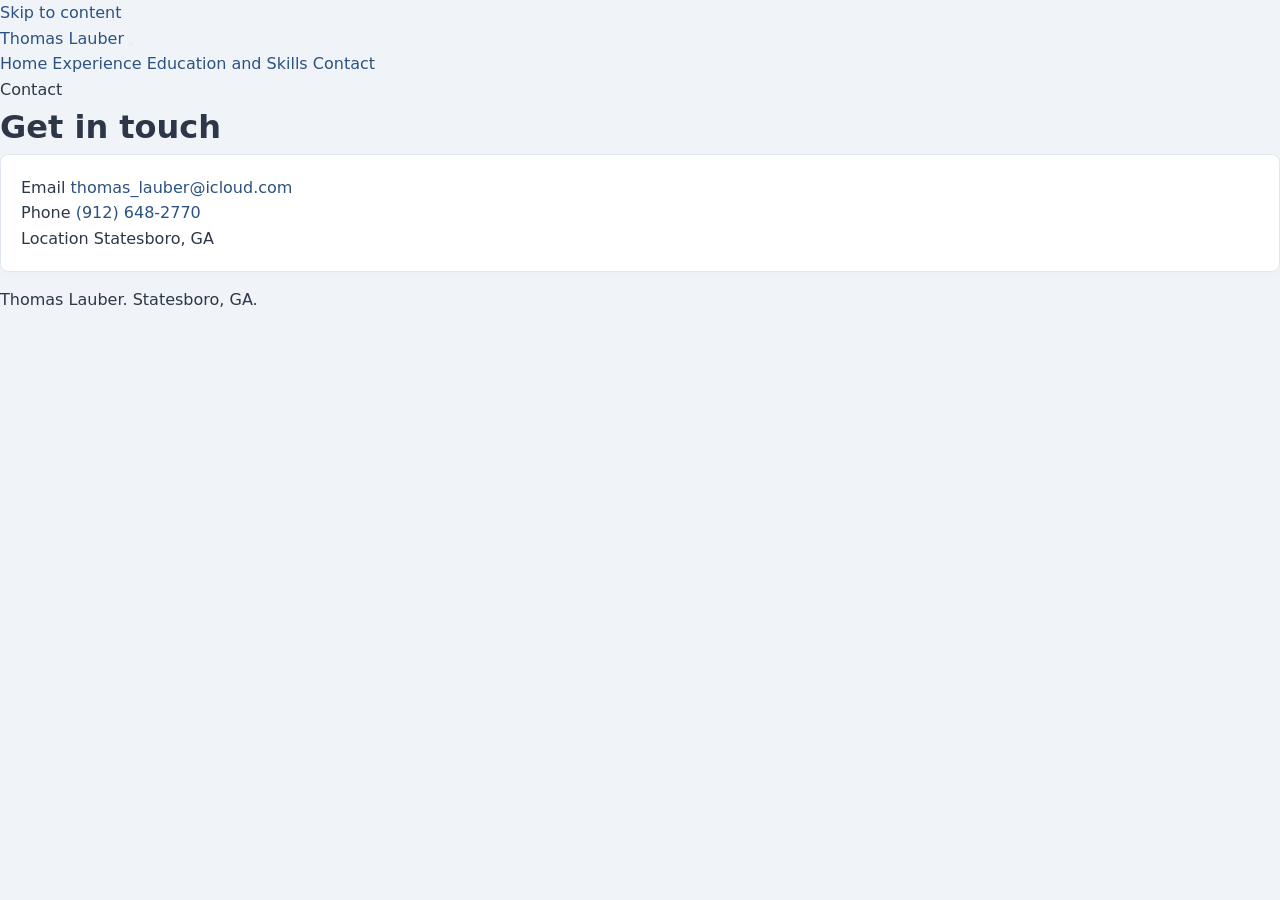
==== contact.html @ 5c323bb1 "Add contact.html with contact information" ====
<!DOCTYPE html>
<html lang="en">
<head>
<meta charset="UTF-8">
<meta name="viewport" content="width=device-width, initial-scale=1.0">
<title>Contact - Thomas Lauber</title>
<meta name="description" content="Contact Thomas Lauber, a student in Statesboro, GA.">
<link rel="icon" href="data:image/svg+xml,%3Csvg xmlns='http://www.w3.org/2000/svg' viewBox='0 0 64 64'%3E%3Crect width='64' height='64' rx='14' fill='%232C4A3A'/%3E%3Ctext x='32' y='42' font-family='Georgia,serif' font-size='28' fill='%23F4F6F2' text-anchor='middle'%3ETL%3C/text%3E%3C/svg%3E">
<link rel="preconnect" href="https://fonts.googleapis.com">
<link rel="preconnect" href="https://fonts.gstatic.com" crossorigin>
<link href="https://fonts.googleapis.com/css2?family=Fraunces:ital,wght@0,300;0,500;0,600;1,500&family=Inter:wght@400;500;600;700&family=IBM+Plex+Mono:wght@400;500&display=swap" rel="stylesheet">
<link rel="stylesheet" href="style.css">
</head>
<body>
<a class="skip-link" href="#main">Skip to content</a>

<header class="site-nav">
  <div class="nav-inner">
    <a class="nav-mark" href="index.html">Thomas Lauber</a>
    <button class="nav-toggle" aria-label="Toggle navigation" aria-expanded="false" id="navToggle">
      <span></span>
    </button>
    <nav class="nav-links" id="navLinks">
      <a href="index.html">Home</a>
      <a href="experience.html">Experience</a>
      <a href="education.html">Education and Skills</a>
      <a href="contact.html" aria-current="page">Contact</a>
    </nav>
  </div>
</header>

<main id="main">
  <div class="page-head">
    <div class="section-inner">
      <p class="eyebrow">Contact</p>
      <h1>Get in touch</h1>
    </div>
  </div>

  <section class="reveal">
    <div class="section-inner">
      <div class="card contact-card">
        <div class="contact-row">
          <span class="label">Email</span>
          <a href="mailto:thomas_lauber@icloud.com">thomas_lauber@icloud.com</a>
        </div>
        <div class="contact-row">
          <span class="label">Phone</span>
          <a href="tel:+19126482770">(912) 648-2770</a>
        </div>
        <div class="contact-row">
          <span class="label">Location</span>
          <span>Statesboro, GA</span>
        </div>
      </div>
    </div>
  </section>
</main>

<footer>
  <p>Thomas Lauber. Statesboro, GA.</p>
</footer>

<script src="script.js"></script>
</body>
</html>
---- style.css ----
:root {
    --primary: #1e3a5f;
    --accent: #2c5282;
    --bg-light: #f0f4f8;
    --card-bg: #ffffff;
    --text: #2d3748;
    --border: #e2e8f0;
}

* {
    box-sizing: border-box;
    margin: 0;
    padding: 0;
}

body {
    font-family: 'Segoe UI', system-ui, -apple-system, sans-serif;
    background-color: var(--bg-light);
    color: var(--text);
    line-height: 1.6;
}

/* Navigation Header */
.header {
    background-color: var(--primary);
    color: #ffffff;
    text-align: center;
    padding: 30px 20px 15px;
    box-shadow: 0 2px 10px rgba(0,0,0,0.1);
}

.header h1 {
    letter-spacing: 2px;
    font-size: 2.2rem;
    margin-bottom: 20px;
}

.nav {
    display: flex;
    justify-content: center;
    gap: 10px;
    flex-wrap: wrap;
}

.nav-btn {
    background: transparent;
    border: 2px solid transparent;
    color: #e2e8f0;
    padding: 8px 18px;
    font-size: 1rem;
    font-weight: 600;
    cursor: pointer;
    border-radius: 20px;
    transition: all 0.3s ease;
}

.nav-btn:hover {
    color: #ffffff;
    background-color: rgba(255, 255, 255, 0.1);
}

.nav-btn.active {
    background-color: #ffffff;
    color: var(--primary);
}

/* Layout */
.container {
    max-width: 850px;
    margin: 40px auto;
    padding: 0 20px;
}

h2 {
    color: var(--primary);
    border-bottom: 2px solid var(--accent);
    padding-bottom: 5px;
    margin-bottom: 20px;
}

.card {
    background: var(--card-bg);
    border: 1px solid var(--border);
    border-radius: 8px;
    padding: 20px;
    margin-bottom: 15px;
    box-shadow: 0 2px 4px rgba(0,0,0,0.02);
}

.card h3 {
    color: var(--accent);
    margin-bottom: 5px;
}

.subtitle {
    font-style: italic;
    color: #718096;
    margin-bottom: 10px;
}

ul {
    margin-left: 20px;
}

.grid-2 {
    display: grid;
    grid-template-columns: 1fr 1fr;
    gap: 20px;
}

@media (max-width: 600px) {
    .grid-2 {
        grid-template-columns: 1fr;
    }
}

a {
    color: var(--accent);
    text-decoration: none;
}

a:hover {
    text-decoration: underline;
}

/* Page Transition Effects */
.page {
    display: none;
    opacity: 0;
    transition: opacity 0.4s ease-in-out;
}

.page.active {
    display: block;
}

.page.fade-in {
    opacity: 1;
}
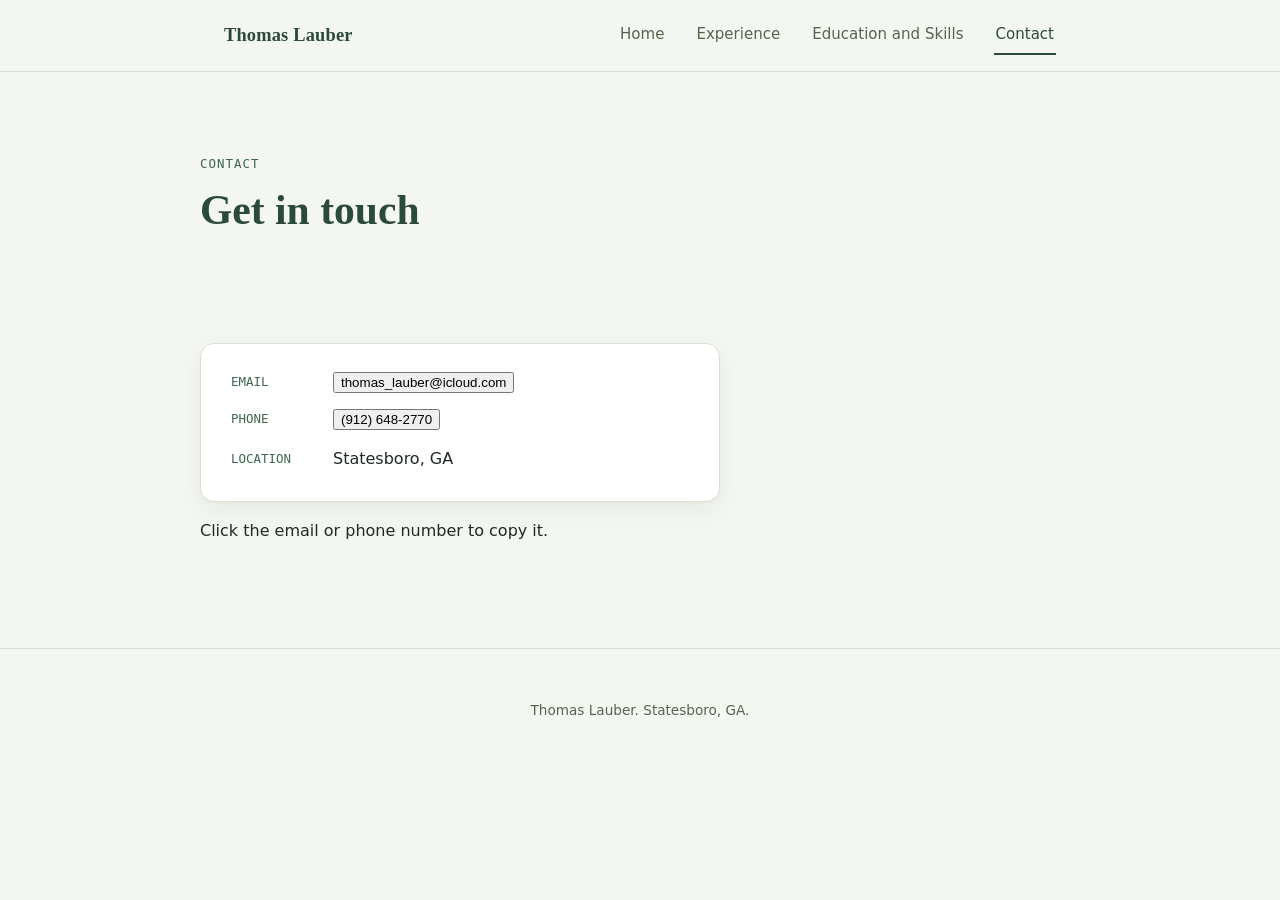
==== commit dfe88c1c: "Update contact.html" ====
--- a/contact.html
+++ b/contact.html
@@ -10,6 +10,7 @@
 <link rel="preconnect" href="https://fonts.gstatic.com" crossorigin>
 <link href="https://fonts.googleapis.com/css2?family=Fraunces:ital,wght@0,300;0,500;0,600;1,500&family=Inter:wght@400;500;600;700&family=IBM+Plex+Mono:wght@400;500&display=swap" rel="stylesheet">
 <link rel="stylesheet" href="style.css">
+<noscript><style>body{opacity:1 !important;}</style></noscript>
 </head>
 <body>
 <a class="skip-link" href="#main">Skip to content</a>
@@ -42,17 +43,18 @@
       <div class="card contact-card">
         <div class="contact-row">
           <span class="label">Email</span>
-          <a href="mailto:thomas_lauber@icloud.com">thomas_lauber@icloud.com</a>
+          <button type="button" class="copy-target" data-copy="thomas_lauber@icloud.com" aria-label="Copy email address to clipboard">thomas_lauber@icloud.com</button>
         </div>
         <div class="contact-row">
           <span class="label">Phone</span>
-          <a href="tel:+19126482770">(912) 648-2770</a>
+          <button type="button" class="copy-target" data-copy="(912) 648-2770" aria-label="Copy phone number to clipboard">(912) 648-2770</button>
         </div>
         <div class="contact-row">
           <span class="label">Location</span>
           <span>Statesboro, GA</span>
         </div>
       </div>
+      <p class="contact-hint">Click the email or phone number to copy it.</p>
     </div>
   </section>
 </main>
@@ -61,6 +63,8 @@
   <p>Thomas Lauber. Statesboro, GA.</p>
 </footer>
 
+<div id="toast" class="toast" role="status" aria-live="polite"></div>
+
 <script src="script.js"></script>
 </body>
 </html>
--- a/style.css
+++ b/style.css
@@ -1,139 +1,197 @@
-:root {
-    --primary: #1e3a5f;
-    --accent: #2c5282;
-    --bg-light: #f0f4f8;
-    --card-bg: #ffffff;
-    --text: #2d3748;
-    --border: #e2e8f0;
+:root{
+  --paper:#F4F6F2;
+  --paper-alt:#EAEFE6;
+  --ink:#202A22;
+  --ink-soft:#57634F;
+  --moss:#3F6650;
+  --moss-deep:#2C4A3A;
+  --gold:#B98A3E;
+  --line:#D9E0D3;
+  --card:#FFFFFF;
+  --shadow: 0 1px 2px rgba(32,42,34,0.04), 0 8px 24px rgba(32,42,34,0.06);
+  --radius: 14px;
+  --maxw: 880px;
+}
+*{box-sizing:border-box;}
+html{scroll-behavior:smooth;}
+body{
+  margin:0;
+  background:var(--paper);
+  color:var(--ink);
+  font-family:'Inter',system-ui,-apple-system,sans-serif;
+  line-height:1.65;
+  -webkit-font-smoothing:antialiased;
+}
+h1,h2,h3{
+  font-family:'Fraunces',Georgia,serif;
+  color:var(--moss-deep);
+  line-height:1.15;
+  margin:0;
+}
+a{color:inherit;}
+ul{margin:0;padding:0;list-style:none;}
+img,svg{display:block;max-width:100%;}
+.eyebrow{
+  font-family:'IBM Plex Mono',monospace;
+  font-size:0.78rem;
+  letter-spacing:0.08em;
+  text-transform:uppercase;
+  color:var(--moss);
+}
+section{padding:88px 24px;}
+.section-inner{max-width:var(--maxw); margin:0 auto;}
+.section-alt{background:var(--paper-alt);}
+.section-head{margin-bottom:44px;}
+.section-head h2{font-size:clamp(1.6rem,3.4vw,2.1rem); font-weight:600; margin-top:8px;}
+
+.skip-link{
+  position:absolute; left:-999px; top:auto;
+  background:var(--moss-deep); color:#fff; padding:10px 16px; border-radius:8px; z-index:100;
+}
+.skip-link:focus{left:16px; top:16px;}
+
+:focus-visible{outline:2px solid var(--gold); outline-offset:3px; border-radius:4px;}
+
+header.site-nav{
+  position:sticky; top:0; z-index:50;
+  background:rgba(244,246,242,0.88);
+  backdrop-filter:blur(8px);
+  border-bottom:1px solid var(--line);
+}
+.nav-inner{
+  max-width:var(--maxw); margin:0 auto; padding:16px 24px;
+  display:flex; align-items:center; justify-content:space-between;
+}
+.nav-mark{
+  font-family:'Fraunces',serif; font-weight:600; font-size:1.15rem; color:var(--moss-deep);
+  text-decoration:none; letter-spacing:0.01em;
+}
+.nav-links{display:flex; gap:28px;}
+.nav-links a{
+  text-decoration:none; font-size:0.94rem; font-weight:500; color:var(--ink-soft);
+  padding:6px 2px; border-bottom:2px solid transparent; transition:color .2s ease, border-color .2s ease;
+}
+.nav-links a:hover{color:var(--moss-deep); border-color:var(--gold);}
+.nav-links a[aria-current="page"]{color:var(--moss-deep); border-color:var(--moss-deep);}
+.nav-toggle{display:none; background:none; border:1px solid var(--line); border-radius:8px; padding:8px 10px; cursor:pointer;}
+.nav-toggle span, .nav-toggle span::before, .nav-toggle span::after{
+  content:''; display:block; width:20px; height:2px; background:var(--ink); position:relative; transition:.2s ease;
+}
+.nav-toggle span::before{position:absolute; top:-6px;}
+.nav-toggle span::after{position:absolute; top:6px;}
+
+.hero{
+  padding:110px 24px 90px;
+  position:relative;
+  overflow:hidden;
+}
+.hero-inner{max-width:var(--maxw); margin:0 auto; position:relative;}
+.hero-rings{
+  position:absolute; right:-60px; top:-40px; width:340px; height:340px;
+  opacity:0.55; pointer-events:none;
+}
+.hero h1{
+  font-size:clamp(2.4rem,6vw,3.6rem);
+  font-weight:600;
+  margin-top:14px;
+}
+.hero .role{
+  font-style:italic;
+  font-weight:500;
+  color:var(--moss);
+}
+.hero p.lede{
+  max-width:560px; margin-top:20px; font-size:1.08rem; color:var(--ink-soft);
+}
+.hero-ctas{display:flex; gap:14px; margin-top:34px; flex-wrap:wrap;}
+.btn{
+  display:inline-flex; align-items:center; gap:8px;
+  padding:12px 22px; border-radius:999px; font-weight:600; font-size:0.95rem;
+  text-decoration:none; transition:transform .2s ease, background .2s ease, box-shadow .2s ease;
+  border:1px solid transparent; cursor:pointer;
+}
+.btn-primary{background:var(--moss-deep); color:#fff;}
+.btn-primary:hover{background:var(--moss); transform:translateY(-1px); box-shadow:var(--shadow);}
+.btn-secondary{background:transparent; color:var(--moss-deep); border-color:var(--moss-deep);}
+.btn-secondary:hover{background:var(--moss-deep); color:#fff; transform:translateY(-1px);}
+
+.about p{max-width:680px; font-size:1.05rem; color:var(--ink-soft);}
+
+.skills-grid{display:grid; grid-template-columns:1fr 1fr 1fr; gap:28px;}
+.skill-group h3{font-size:1rem; font-family:'Inter',sans-serif; font-weight:600; color:var(--ink); margin-bottom:14px;}
+.tag-list{display:flex; flex-wrap:wrap; gap:8px;}
+.tag{
+  font-family:'IBM Plex Mono',monospace; font-size:0.8rem;
+  background:var(--card); border:1px solid var(--line); color:var(--ink-soft);
+  padding:6px 12px; border-radius:8px;
+}
+.lang-row{display:flex; justify-content:space-between; font-size:0.95rem; padding:6px 0; border-bottom:1px solid var(--line);}
+.lang-row:last-child{border-bottom:none;}
+.lang-level{color:var(--moss); font-weight:600; font-size:0.82rem; font-family:'IBM Plex Mono',monospace;}
+
+.timeline{position:relative; padding-left:32px; border-left:2px solid var(--line);}
+.timeline-item{position:relative; padding-bottom:40px;}
+.timeline-item:last-child{padding-bottom:0;}
+.timeline-item::before{
+  content:''; position:absolute; left:-41px; top:6px;
+  width:12px; height:12px; border-radius:50%;
+  background:var(--moss); box-shadow:0 0 0 4px var(--paper);
+}
+.timeline-item .tag{margin-bottom:8px; display:inline-block;}
+.timeline-item h3{font-size:1.15rem; font-weight:600; font-family:'Inter',sans-serif; color:var(--ink);}
+.timeline-item p{color:var(--ink-soft); margin-top:8px; max-width:600px;}
+
+.card{
+  background:var(--card); border:1px solid var(--line); border-radius:var(--radius);
+  padding:28px 30px; box-shadow:var(--shadow);
+}
+.card h3{font-size:1.2rem; font-family:'Inter',sans-serif; font-weight:600; color:var(--ink);}
+.card .subtitle{font-family:'IBM Plex Mono',monospace; font-size:0.85rem; color:var(--moss); margin-top:4px; display:block;}
+.edu-cols{display:grid; grid-template-columns:1fr 1fr; gap:20px; margin-top:20px;}
+.edu-cols h4{font-size:0.85rem; text-transform:uppercase; letter-spacing:0.05em; color:var(--ink-soft); margin-bottom:10px; font-weight:600;}
+.edu-cols ul li{padding:4px 0; font-size:0.95rem; color:var(--ink-soft); position:relative; padding-left:16px;}
+.edu-cols ul li::before{content:'-'; position:absolute; left:0; color:var(--gold);}
+
+.contact-card{display:flex; flex-direction:column; gap:16px; max-width:520px;}
+.contact-row{display:flex; align-items:center; gap:12px; font-size:1rem;}
+.contact-row .label{font-family:'IBM Plex Mono',monospace; font-size:0.78rem; text-transform:uppercase; color:var(--moss); width:90px; flex-shrink:0;}
+.contact-row a{text-decoration:none; font-weight:500; border-bottom:1px solid var(--line); transition:border-color .2s ease, color .2s ease;}
+.contact-row a:hover{border-color:var(--gold); color:var(--moss-deep);}
+
+.page-head{padding:70px 24px 20px;}
+.page-head .section-inner{max-width:var(--maxw); margin:0 auto;}
+.page-head h1{font-size:clamp(2rem,4.5vw,2.6rem); font-weight:600; margin-top:8px;}
+
+footer{
+  padding:36px 24px; text-align:center; font-size:0.85rem; color:var(--ink-soft);
+  border-top:1px solid var(--line);
 }
 
-* {
-    box-sizing: border-box;
-    margin: 0;
-    padding: 0;
+.reveal{opacity:0; transform:translateY(14px); transition:opacity .6s ease, transform .6s ease;}
+.reveal.is-visible{opacity:1; transform:translateY(0);}
+
+@media (prefers-reduced-motion: reduce){
+  html{scroll-behavior:auto;}
+  *{transition:none !important; animation:none !important;}
+  .reveal{opacity:1; transform:none;}
 }
 
-body {
-    font-family: 'Segoe UI', system-ui, -apple-system, sans-serif;
-    background-color: var(--bg-light);
-    color: var(--text);
-    line-height: 1.6;
+@media (max-width:760px){
+  .skills-grid{grid-template-columns:1fr; gap:26px;}
+  .edu-cols{grid-template-columns:1fr;}
+  .nav-links{
+    position:absolute; top:100%; left:0; right:0;
+    background:var(--paper); border-bottom:1px solid var(--line);
+    flex-direction:column; padding:12px 24px; gap:4px;
+    display:none;
+  }
+  .nav-links.open{display:flex;}
+  .nav-links a{padding:12px 4px;}
+  .nav-toggle{display:block;}
+  section{padding:64px 20px;}
+  .hero{padding-top:80px;}
 }
-
-/* Navigation Header */
-.header {
-    background-color: var(--primary);
-    color: #ffffff;
-    text-align: center;
-    padding: 30px 20px 15px;
-    box-shadow: 0 2px 10px rgba(0,0,0,0.1);
+@media (max-width:420px){
+  .hero-ctas{flex-direction:column; align-items:stretch;}
+  .btn{justify-content:center;}
 }
-
-.header h1 {
-    letter-spacing: 2px;
-    font-size: 2.2rem;
-    margin-bottom: 20px;
-}
-
-.nav {
-    display: flex;
-    justify-content: center;
-    gap: 10px;
-    flex-wrap: wrap;
-}
-
-.nav-btn {
-    background: transparent;
-    border: 2px solid transparent;
-    color: #e2e8f0;
-    padding: 8px 18px;
-    font-size: 1rem;
-    font-weight: 600;
-    cursor: pointer;
-    border-radius: 20px;
-    transition: all 0.3s ease;
-}
-
-.nav-btn:hover {
-    color: #ffffff;
-    background-color: rgba(255, 255, 255, 0.1);
-}
-
-.nav-btn.active {
-    background-color: #ffffff;
-    color: var(--primary);
-}
-
-/* Layout */
-.container {
-    max-width: 850px;
-    margin: 40px auto;
-    padding: 0 20px;
-}
-
-h2 {
-    color: var(--primary);
-    border-bottom: 2px solid var(--accent);
-    padding-bottom: 5px;
-    margin-bottom: 20px;
-}
-
-.card {
-    background: var(--card-bg);
-    border: 1px solid var(--border);
-    border-radius: 8px;
-    padding: 20px;
-    margin-bottom: 15px;
-    box-shadow: 0 2px 4px rgba(0,0,0,0.02);
-}
-
-.card h3 {
-    color: var(--accent);
-    margin-bottom: 5px;
-}
-
-.subtitle {
-    font-style: italic;
-    color: #718096;
-    margin-bottom: 10px;
-}
-
-ul {
-    margin-left: 20px;
-}
-
-.grid-2 {
-    display: grid;
-    grid-template-columns: 1fr 1fr;
-    gap: 20px;
-}
-
-@media (max-width: 600px) {
-    .grid-2 {
-        grid-template-columns: 1fr;
-    }
-}
-
-a {
-    color: var(--accent);
-    text-decoration: none;
-}
-
-a:hover {
-    text-decoration: underline;
-}
-
-/* Page Transition Effects */
-.page {
-    display: none;
-    opacity: 0;
-    transition: opacity 0.4s ease-in-out;
-}
-
-.page.active {
-    display: block;
-}
-
-.page.fade-in {
-    opacity: 1;
-}
